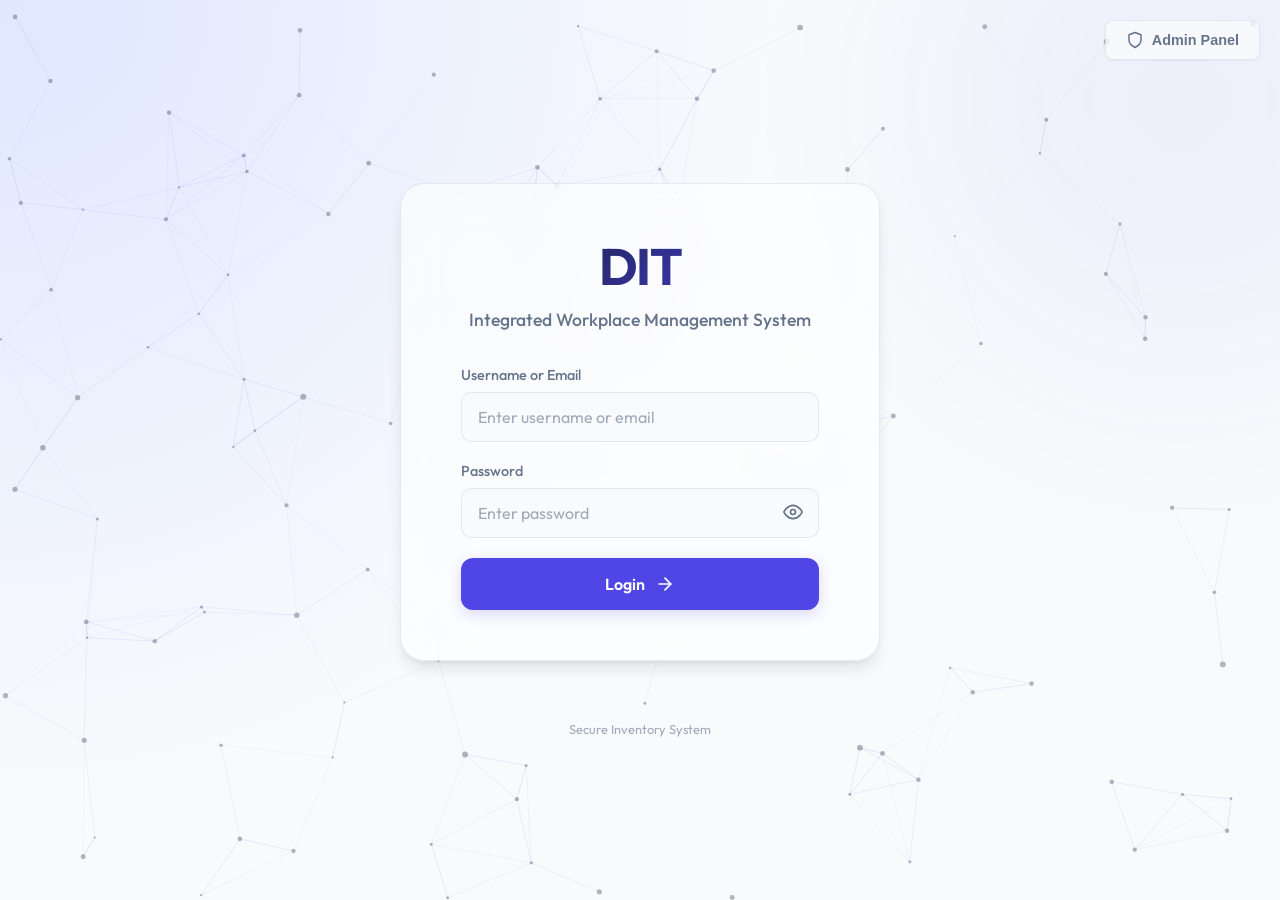
==== index.html @ d6a5b5d4 "adding code files" ====
<!DOCTYPE html>
<html lang="en">
  <head>
    <meta charset="UTF-8" />
    <meta name="viewport" content="width=device-width, initial-scale=1.0" />
    <title>Inventory System</title>
    <script>document.documentElement.setAttribute('data-theme', localStorage.getItem('dit_theme') || 'light');</script>
    <link rel="preconnect" href="https://fonts.googleapis.com" />
    <link rel="preconnect" href="https://fonts.gstatic.com" crossorigin="" />
    <link
      href="https://fonts.googleapis.com/css2?family=Outfit:wght@300;400;500;600;700;800&display=swap"
      rel="stylesheet"
    />
    <style>
      .theme-btn { display: none !important; }
      :root {
        /* Dark Theme (Default) */
        --bg-main: #09090b;
        --bg-surface: rgba(24, 24, 27, 0.6);
        --bg-card: #18181b;
        --bg-surface-2: rgba(255, 255, 255, 0.03);
        --bg-surface-3: rgba(255, 255, 255, 0.05);
        --border: rgba(255, 255, 255, 0.08);
        --border-hover: rgba(255, 255, 255, 0.15);
        --text-main: #fafafa;
        --text-muted: #a1a1aa;
        --accent: #818cf8; /* Indigo 400 */
        --accent-hover: #a5b4fc;
        --accent-light: rgba(129, 140, 248, 0.1);
        --accent-glow: rgba(129, 140, 248, 0.3);
        --success: #4ade80;
        --success-light: rgba(74, 222, 128, 0.05);
        --success-border: rgba(74, 222, 128, 0.2);
        --warning: #facc15;
        --warning-light: rgba(250, 204, 21, 0.1);
        --danger: #f87171;
        --danger-light: rgba(248, 113, 113, 0.1);
        --danger-border: rgba(248, 113, 113, 0.3);
        --shadow-sm: 0 1px 2px rgba(0, 0, 0, 0.2);
        --shadow-md: 0 4px 6px -1px rgba(0, 0, 0, 0.3), 0 2px 4px -1px rgba(0, 0, 0, 0.2);
        --shadow-lg: 0 10px 15px -3px rgba(0, 0, 0, 0.3), 0 4px 6px -2px rgba(0, 0, 0, 0.2);
        --input-bg: rgba(0, 0, 0, 0.2);
        --input-bg-focus: rgba(0, 0, 0, 0.4);
        --body-bg: radial-gradient(circle at 0% 0%, #1e1b4b 0%, var(--bg-main) 50%);
        --particle-color: rgba(255, 255, 255, 0.4);
        --line-color: 129, 140, 248;
      }

      [data-theme="light"] {
        /* Light Theme (Crystal Glass) */
        --bg-main: #f8fafc;
        --bg-surface: rgba(255, 255, 255, 0.6);
        --bg-card: #ffffff;
        --bg-surface-2: #f8fafc;
        --bg-surface-3: #f1f5f9;
        --border: rgba(15, 23, 42, 0.08);
        --border-hover: rgba(15, 23, 42, 0.15);
        --text-main: #0f172a;
        --text-muted: #64748b;
        --accent: #4f46e5; /* Indigo 600 */
        --accent-hover: #4338ca;
        --accent-light: rgba(79, 70, 229, 0.08);
        --accent-glow: rgba(79, 70, 229, 0.2);
        --success: #16a34a;
        --success-light: rgba(22, 163, 74, 0.05);
        --success-border: rgba(22, 163, 74, 0.2);
        --warning: #d97706;
        --warning-light: rgba(217, 119, 6, 0.1);
        --danger: #dc2626;
        --danger-light: rgba(220, 38, 38, 0.05);
        --danger-border: rgba(220, 38, 38, 0.2);
        --shadow-sm: 0 1px 2px rgba(15, 23, 42, 0.05);
        --shadow-md: 0 4px 6px -1px rgba(15, 23, 42, 0.1), 0 2px 4px -1px rgba(15, 23, 42, 0.06);
        --shadow-lg: 0 10px 15px -3px rgba(15, 23, 42, 0.1), 0 4px 6px -2px rgba(15, 23, 42, 0.05);
        --input-bg: #f8fafc;
        --input-bg-focus: #ffffff;
        --body-bg: radial-gradient(circle at 0% 0%, #e0e7ff 0%, var(--bg-main) 50%);
        --particle-color: rgba(15, 23, 42, 0.3);
        --line-color: 79, 70, 229;
      }

      * {
        margin: 0;
        padding: 0;
        box-sizing: border-box;
      }

      body {
        font-family: "Outfit", system-ui, sans-serif;
        background: var(--body-bg);
        color: var(--text-main);
        min-height: 100vh;
        display: flex;
        flex-direction: column;
        justify-content: center;
        align-items: center;
        position: relative;
        overflow-x: hidden;
        transition: background 0.4s ease, color 0.4s ease;
      }

      #bgCanvas {
        position: fixed;
        top: 0;
        left: 0;
        width: 100%;
        height: 100%;
        z-index: 0;
        pointer-events: none;
      }

      .ambient-light {
        position: fixed;
        width: 800px;
        height: 800px;
        background: radial-gradient(circle, var(--accent-glow) 0%, transparent 70%);
        border-radius: 50%;
        top: -300px;
        right: -300px;
        z-index: 0;
        opacity: 0.4;
        filter: blur(80px);
        pointer-events: none;
      }

      .theme-btn, .admin-btn {
        position: absolute;
        top: 20px;
        z-index: 10;
        padding: 10px 20px;
        background: var(--bg-surface);
        border: 1px solid var(--border);
        border-radius: 8px;
        color: var(--text-muted);
        font-weight: 600;
        font-size: 0.9rem;
        cursor: pointer;
        backdrop-filter: blur(12px);
        transition: all 0.3s ease;
        display: flex;
        align-items: center;
        gap: 8px;
        box-shadow: var(--shadow-sm);
      }
      .theme-btn { left: 20px; }
      .admin-btn { right: 20px; }

      .reports-btn { right: 160px; }

      .theme-btn:hover, .admin-btn:hover, .reports-btn:hover {
        color: var(--accent);
        border-color: var(--accent);
        transform: translateY(-2px);
        box-shadow: 0 10px 15px -3px var(--accent-glow);
      }

      .container {
        position: relative;
        z-index: 2;
        text-align: center;
        padding: 50px 60px;
        background: var(--bg-surface);
        border: 1px solid var(--border);
        border-radius: 24px;
        box-shadow: var(--shadow-lg);
        backdrop-filter: blur(16px);
        max-width: 90%;
        width: 480px;
        animation: slideUp 1s cubic-bezier(0.16, 1, 0.3, 1);
        margin: 40px 0;
      }

      @keyframes slideUp {
        from { opacity: 0; transform: translateY(40px) scale(0.95); }
        to { opacity: 1; transform: translateY(0) scale(1); }
      }

      h1 {
        font-size: 3.2rem;
        font-weight: 700;
        letter-spacing: -1.5px;
        margin-bottom: 10px;
        background: linear-gradient(135deg, var(--text-main), var(--accent));
        background-clip: text;
        -webkit-background-clip: text;
        -webkit-text-fill-color: transparent;
      }

      p {
        font-size: 1.1rem;
        color: var(--text-muted);
        margin-bottom: 35px;
        font-weight: 500;
      }

      .enter-btn {
        display: inline-flex;
        align-items: center;
        justify-content: center;
        gap: 10px;
        padding: 16px 36px;
        background: var(--accent);
        color: #ffffff;
        text-decoration: none;
        border: none;
        border-radius: 12px;
        font-weight: 600;
        font-size: 1rem;
        cursor: pointer;
        transition: all 0.3s ease;
        box-shadow: 0 4px 15px var(--accent-glow);
        font-family: inherit;
        position: relative;
        overflow: hidden;
      }

      .enter-btn:hover {
        transform: translateY(-3px);
        background: var(--accent-hover);
        box-shadow: 0 8px 25px var(--accent-glow);
      }

      .enter-btn svg { transition: transform 0.3s ease; }
      .enter-btn:hover svg { transform: translateX(4px); }

      .modal-overlay {
        position: fixed;
        inset: 0;
        background: rgba(0, 0, 0, 0.6);
        backdrop-filter: blur(8px);
        display: flex;
        justify-content: center;
        align-items: center;
        z-index: 100;
        opacity: 0;
        visibility: hidden;
        transition: all 0.3s ease;
        padding: 20px;
      }
      [data-theme="light"] .modal-overlay { background: rgba(15, 23, 42, 0.3); }

      .modal-overlay.active { opacity: 1; visibility: visible; }

      .modal-content {
        background: var(--bg-card);
        padding: 32px;
        border-radius: 20px;
        width: 90%;
        max-width: 400px;
        border: 1px solid var(--border);
        box-shadow: var(--shadow-lg);
        transform: scale(0.9) translateY(20px);
        transition: transform 0.3s ease;
        max-height: 85vh;
        overflow-y: auto;
      }

      .modal-content.wide {
        max-width: 820px;
        width: 95%;
        padding: 0;
        overflow: hidden;
        display: flex;
        flex-direction: column;
        border-radius: 18px;
      }

      .modal-content.wide .modal-header {
        padding: 12px 20px 0;
        margin-bottom: 0;
        border-bottom: none;
      }

      .admin-scroll-body {
        overflow-y: auto;
        padding: 0 24px 24px;
      }

      .admin-scroll-body::-webkit-scrollbar { width: 8px; }
      .admin-scroll-body::-webkit-scrollbar-track { background: transparent; }
      .admin-scroll-body::-webkit-scrollbar-thumb { background: var(--border-hover); border-radius: 8px; }
      .admin-scroll-body::-webkit-scrollbar-thumb:hover { background: var(--text-muted); }

      .modal-overlay.active .modal-content { transform: scale(1) translateY(0); }

      .modal-header {
        display: flex;
        justify-content: space-between;
        align-items: center;
        margin-bottom: 24px;
        border-bottom: 1px solid var(--border);
        padding-bottom: 15px;
      }

      .modal-title {
        font-size: 1.25rem;
        font-weight: 700;
        color: var(--text-main);
      }

      .close-btn {
        background: var(--bg-surface-3);
        border: 1px solid var(--border);
        cursor: pointer;
        color: var(--text-muted);
        padding: 6px;
        border-radius: 8px;
        transition: all 0.2s;
      }
      .close-btn:hover {
        color: var(--danger);
        background: var(--danger-light);
        border-color: var(--danger-border);
        transform: rotate(90deg);
      }

      .input-group { margin-bottom: 20px; position: relative; }

      .input-group label {
        display: block;
        text-align: left;
        font-size: 0.9rem;
        font-weight: 500;
        margin-bottom: 8px;
        color: var(--text-muted);
      }

      .input-wrapper { position: relative; display: flex; align-items: center; }

      .input-group input {
        width: 100%;
        padding: 14px 16px;
        padding-right: 45px;
        border: 1px solid var(--border);
        border-radius: 10px;
        background: var(--input-bg);
        color: var(--text-main);
        font-family: inherit;
        font-size: 1rem;
        transition: all 0.2s;
      }
      
      .input-group input::placeholder { color: var(--text-muted); opacity: 0.6; }

      .input-group input:focus {
        outline: none;
        border-color: var(--accent);
        background: var(--input-bg-focus);
        box-shadow: 0 0 0 4px var(--accent-glow);
      }

      .toggle-password {
        position: absolute;
        right: 12px;
        cursor: pointer;
        color: var(--text-muted);
        background: none;
        border: none;
        padding: 4px;
        border-radius: 4px;
      }
      .toggle-password:hover { color: var(--text-main); background: var(--bg-surface-3); }

      input[type="password"]::-ms-reveal, input[type="password"]::-ms-clear { display: none; }
      input[type="password"]::-webkit-credentials-auto-fill-button, input[type="password"]::-webkit-strong-password-auto-fill-button {
        display: none !important; visibility: hidden; pointer-events: none; position: absolute; right: 0;
      }

      .modal-btn {
        width: 100%;
        padding: 14px;
        background: var(--accent);
        color: #ffffff;
        border: none;
        border-radius: 10px;
        font-weight: 600;
        font-size: 1rem;
        cursor: pointer;
        margin-top: 8px;
        transition: all 0.2s;
        font-family: inherit;
      }

      .modal-btn:hover {
        background: var(--accent-hover);
        transform: translateY(-1px);
        box-shadow: 0 4px 12px var(--accent-glow);
      }
      .modal-btn.secondary { background: transparent; color: var(--accent); border: 1px solid var(--accent); }
      .modal-btn.secondary:hover { background: var(--accent-light); }

      .modal-btn.danger {
        background: var(--danger-light);
        color: var(--danger);
        border: 1px solid var(--danger-border);
      }
      .modal-btn.danger:hover { background: var(--danger); color: #ffffff; }

      .modal-btn.auto {
        width: auto;
        margin-top: 0;
        display: inline-flex;
        align-items: center;
        gap: 8px;
        padding: 10px 18px;
      }

      .error-msg, .success-msg {
        font-size: 0.85rem;
        margin-top: 10px;
        margin-bottom: 10px;
        display: none;
        text-align: center;
        font-weight: 600;
      }
      .error-msg { color: var(--danger); }
      .success-msg { color: var(--success); }

      /* ===== Admin Panel (User Access) ===== */
      .admin-page-header {
        display: flex;
        justify-content: space-between;
        align-items: flex-start;
        flex-wrap: wrap;
        gap: 14px;
        margin: 12px 0 16px;
        padding-bottom: 14px;
        border-bottom: 1px solid var(--border);
      }

      .admin-eyebrow {
        display: inline-flex;
        align-items: center;
        gap: 5px;
        font-size: 0.65rem;
        font-weight: 700;
        letter-spacing: 1px;
        color: var(--accent);
        text-transform: uppercase;
        margin-bottom: 4px;
      }

      .admin-page-title {
        font-size: 1.4rem;
        font-weight: 700;
        letter-spacing: -0.5px;
        color: var(--text-main);
        margin-bottom: 3px;
      }

      .admin-page-subtitle {
        font-size: 0.8rem;
        color: var(--text-muted);
        font-weight: 500;
        margin-bottom: 0;
        text-align: left;
        max-width: 45ch;
      }

      .stat-box-group { display: flex; gap: 8px; flex-shrink: 0; }

      .stat-box {
        position: relative;
        background: var(--bg-surface-2);
        border: 1px solid var(--border);
        border-radius: 12px;
        padding: 10px 14px 10px 12px;
        text-align: left;
        min-width: 88px;
        display: flex;
        flex-direction: column;
        gap: 4px;
        transition: all 0.2s ease;
      }
      .stat-box:hover { transform: translateY(-2px); border-color: var(--accent); box-shadow: var(--shadow-md); }

      .stat-icon {
        width: 24px; height: 24px;
        border-radius: 8px;
        display: flex; align-items: center; justify-content: center;
        margin-bottom: 2px;
      }
      .stat-icon svg { width: 14px; height: 14px; }

      .stat-box .num { display: block; font-size: 1.2rem; font-weight: 700; line-height: 1; color: var(--text-main); }
      .stat-box .lbl { font-size: 0.65rem; color: var(--text-muted); font-weight: 600; }

      .stat-teal .stat-icon { background: var(--accent-light); color: var(--accent); }
      .stat-teal .num { color: var(--accent); }
      .stat-amber .stat-icon { background: var(--warning-light); color: var(--warning); }
      .stat-amber .num { color: var(--warning); }
      .stat-slate .stat-icon { background: var(--bg-surface-3); color: var(--text-muted); }

      .section-card {
        background: var(--bg-surface-2);
        border: 1px solid var(--border);
        border-radius: 14px;
        overflow: hidden;
        margin-bottom: 14px;
        text-align: left;
        box-shadow: var(--shadow-sm);
        transition: border-color 0.25s ease, box-shadow 0.25s ease;
      }
      .section-card:hover { border-color: var(--border-hover); box-shadow: var(--shadow-md); }

      .section-card-header {
        padding: 12px 16px;
        background: linear-gradient(90deg, var(--accent-light), transparent);
        display: flex; align-items: center; gap: 10px;
        border-bottom: 1px solid var(--border);
      }

      .section-icon-box {
        width: 32px; height: 32px;
        border-radius: 9px;
        background: var(--accent-light);
        color: var(--accent);
        display: flex; align-items: center; justify-content: center;
        flex-shrink: 0;
      }
      .section-icon-box svg { width: 16px; height: 16px; }

      .section-card-header h4 { font-size: 0.9rem; font-weight: 700; color: var(--text-main); margin-bottom: 1px; }
      .section-card-header span { font-size: 0.75rem; color: var(--text-muted); font-weight: 500; }

      .section-card-body { padding: 16px; }

      .field-grid {
        display: grid;
        grid-template-columns: repeat(auto-fit, minmax(170px, 1fr));
        gap: 12px;
      }

      .toggle-row {
        display: flex;
        flex-direction: column;
        gap: 8px;
        padding-top: 14px;
        margin-top: 4px;
        border-top: 1px solid var(--border);
      }

      .module-access-wrapper {
        width: 100%;
      }

      .module-access-label {
        font-size: 0.75rem;
        font-weight: 700;
        letter-spacing: 0.8px;
        color: var(--text-muted);
        text-transform: uppercase;
        margin-bottom: 12px;
        display: block;
      }

      /* Inline Modules with Select Box */
      .module-priv-group {
        display: flex;
        flex-wrap: wrap;
        gap: 12px;
      }

      .module-priv-block {
        display: inline-flex;
        align-items: center;
        gap: 8px;
        border: 1px solid var(--border);
        border-left: 3px solid transparent;
        border-radius: 8px;
        padding: 5px 10px;
        transition: all 0.2s ease;
        background: var(--bg-card);
      }

      .module-priv-block.granted {
        border-color: var(--success-border);
        border-left-color: var(--success);
        background: var(--success-light);
      }

      .module-priv-name {
        display: flex;
        align-items: center;
        gap: 8px;
        font-size: 0.85rem;
        font-weight: 700;
        color: var(--text-main);
        margin-bottom: 0;
      }

      .module-priv-name::before {
        content: "";
        width: 7px; height: 7px;
        border-radius: 50%;
        background: var(--text-muted);
        flex-shrink: 0;
        transition: background 0.2s ease;
      }

      .module-priv-block.granted .module-priv-name::before {
        background: var(--success);
        box-shadow: 0 0 0 3px var(--success-border);
      }

      .module-priv-select {
        padding: 6px 10px;
        border-radius: 6px;
        border: 1px solid var(--border);
        background: var(--bg-surface-3);
        color: var(--text-main);
        font-family: inherit;
        font-size: 0.8rem;
        font-weight: 600;
        cursor: pointer;
        transition: all 0.2s;
        outline: none;
      }
      
      .module-priv-select:focus, .module-priv-select:hover {
        border-color: var(--accent);
        box-shadow: 0 0 0 3px var(--accent-glow);
      }

      .admin-full-access-note {
        font-size: 0.75rem;
        color: var(--success);
        font-weight: 600;
        padding: 9px 12px;
        border: 1px dashed var(--success-border);
        border-radius: 10px;
        background: var(--success-light);
        text-align: center;
        width: 100%;
        display: flex;
        align-items: center;
        justify-content: center;
        gap: 6px;
      }

      .create-user-footer { display: flex; justify-content: flex-end; margin-top: 12px; }

      .accounts-header {
        display: flex;
        justify-content: space-between;
        align-items: center;
        flex-wrap: wrap;
        gap: 10px;
        margin-bottom: 10px;
        margin-top: 4px;
      }

      .accounts-header h3 { font-size: 1.05rem; font-weight: 700; color: var(--text-main); }
      .accounts-header p { font-size: 0.78rem; color: var(--text-muted); margin-bottom: 0; font-weight: 500; }

      .count-pill {
        background: var(--accent-light);
        color: var(--accent);
        padding: 5px 12px;
        border-radius: 20px;
        font-size: 0.72rem;
        font-weight: 700;
        white-space: nowrap;
      }

      .dept-chip { display: inline-flex; align-items: center; gap: 2px; background: var(--accent-light); border-radius: 20px; }
      .dept-chip .count-pill { background: transparent; border: none; cursor: pointer; font-family: inherit; }
      .dept-chip .dept-delete { background: transparent; border: none; color: var(--danger); cursor: pointer; font-size: 1rem; line-height: 1; padding: 4px 10px 4px 2px; font-weight: 700; border-radius: 0 20px 20px 0; }
      .dept-chip .dept-delete:hover { background: var(--danger-light); }

      .account-card {
        position: relative;
        border-top: 1px solid var(--border);
        padding: 14px 16px 14px 18px;
        transition: background 0.2s ease;
      }
      .account-card:first-child { border-top: none; }
      .account-card:hover { background: var(--bg-surface-3); }
      .account-card::before {
        content: "";
        position: absolute;
        left: 0; top: 20px; bottom: 20px;
        width: 4px;
        border-radius: 0 4px 4px 0;
        background: var(--accent);
        opacity: 0.5;
        transition: opacity 0.2s;
      }
      .account-card:hover::before { opacity: 1; }
      .account-card.is-admin::before { background: var(--warning); }
      .account-card.is-you { background: var(--accent-light); }

      .account-header {
        display: flex;
        justify-content: space-between;
        align-items: center;
        flex-wrap: wrap;
        gap: 10px;
        margin-bottom: 12px;
      }

      .account-identity { display: flex; align-items: center; gap: 10px; }

      .avatar-circle {
        width: 36px; height: 36px;
        border-radius: 11px;
        background: linear-gradient(135deg, var(--accent), var(--accent-hover));
        color: white;
        display: flex; align-items: center; justify-content: center;
        font-weight: 700; font-size: 0.95rem;
        flex-shrink: 0;
        box-shadow: 0 4px 12px -3px var(--accent-glow);
      }

      .account-card.is-admin .avatar-circle {
        background: linear-gradient(135deg, var(--warning), #b45309);
        box-shadow: 0 4px 12px -3px rgba(180, 83, 9, 0.3);
      }

      .account-name { font-weight: 700; font-size: 0.9rem; color: var(--text-main); }
      .account-email { font-size: 0.75rem; color: var(--text-muted); }

      .badge-row { display: flex; gap: 6px; flex-wrap: wrap; }

      .badge {
        display: inline-flex; align-items: center; gap: 4px;
        padding: 3px 9px;
        border-radius: 20px;
        font-size: 0.62rem;
        font-weight: 700;
        letter-spacing: 0.3px;
        text-transform: uppercase;
        white-space: nowrap;
      }
      .badge-role-admin { background: var(--warning-light); color: var(--warning); }
      .badge-role-user { background: var(--accent-light); color: var(--accent); }
      .badge-you { background: var(--success-light); color: var(--success); border: 1px solid var(--success-border); }

      .account-footer {
        display: flex;
        justify-content: space-between;
        align-items: center;
        flex-wrap: wrap;
        gap: 8px;
        margin-top: 12px;
        padding-top: 12px;
        border-top: 1px solid var(--border);
      }

      .muted-note { color: var(--text-muted); font-size: 0.78rem; font-weight: 500; }
      .account-footer-actions { display: flex; gap: 10px; }

      .footer {
        position: relative;
        margin-top: 20px;
        margin-bottom: 20px;
        color: var(--text-muted);
        font-size: 0.8rem;
        opacity: 0.6;
        z-index: 2;
      }

      /* Compact overrides scoped to the admin dashboard only (login form untouched) */
      .admin-scroll-body .input-group { margin-bottom: 0; }
      .admin-scroll-body .input-group label { font-size: 0.78rem; margin-bottom: 5px; }
      .admin-scroll-body .input-group input {
        padding: 9px 12px;
        padding-right: 38px;
        font-size: 0.85rem;
        border-radius: 8px;
      }
      .admin-scroll-body .toggle-password svg { width: 16px; height: 16px; }
      .admin-scroll-body .module-priv-name { font-size: 0.75rem; gap: 6px; }
      .admin-scroll-body .module-priv-select { padding: 4px 8px; font-size: 0.7rem; }
      .admin-scroll-body .module-access-label { font-size: 0.68rem; margin-bottom: 8px; }
      .admin-scroll-body .modal-btn {
        padding: 9px;
        font-size: 0.85rem;
        border-radius: 8px;
      }
      .admin-scroll-body .modal-btn.auto { padding: 7px 13px; font-size: 0.8rem; gap: 6px; }
      .admin-scroll-body .modal-btn svg { width: 14px; height: 14px; }
      .admin-scroll-body .error-msg, .admin-scroll-body .success-msg { font-size: 0.75rem; }

      @media (max-width: 600px) {
        h1 { font-size: 2.2rem; }
        .container { padding: 30px; width: 95%; }
        .admin-page-title { font-size: 1.2rem; }
        .stat-box-group { width: 100%; }
        .stat-box { flex: 1; min-width: auto; }
        .section-card-body { padding: 20px; }
        .admin-scroll-body { padding: 0 20px 20px; }
      }
    </style>
    <link rel="stylesheet" href="responsive.css" />
  </head>
  <body>
    <canvas id="bgCanvas"></canvas>
    <div class="ambient-light"></div>

    <button class="theme-btn" onclick="toggleTheme()">
      <svg class="icon-moon" width="18" height="18" viewBox="0 0 24 24" fill="none" stroke="currentColor" stroke-width="2" stroke-linecap="round" stroke-linejoin="round">
        <path d="M21 12.79A9 9 0 1 1 11.21 3 7 7 0 0 0 21 12.79z"></path>
      </svg>
      <svg class="icon-sun" style="display: none;" width="18" height="18" viewBox="0 0 24 24" fill="none" stroke="currentColor" stroke-width="2" stroke-linecap="round" stroke-linejoin="round">
        <circle cx="12" cy="12" r="5"></circle>
        <line x1="12" y1="1" x2="12" y2="3"></line>
        <line x1="12" y1="21" x2="12" y2="23"></line>
        <line x1="4.22" y1="4.22" x2="5.64" y2="5.64"></line>
        <line x1="18.36" y1="18.36" x2="19.78" y2="19.78"></line>
        <line x1="1" y1="12" x2="3" y2="12"></line>
        <line x1="21" y1="12" x2="23" y2="12"></line>
        <line x1="4.22" y1="19.78" x2="5.64" y2="18.36"></line>
        <line x1="18.36" y1="5.64" x2="19.78" y2="4.22"></line>
      </svg>
      <span class="theme-text">Light Mode</span>
    </button>

    <button class="admin-btn" onclick="openModal('adminAuthModal')">
      <svg width="18" height="18" viewBox="0 0 24 24" fill="none" stroke="currentColor" stroke-width="2" stroke-linecap="round" stroke-linejoin="round">
        <path d="M12 22s8-4 8-10V5l-8-3-8 3v7c0 6 8 10 8 10z"></path>
      </svg>
      Admin Panel
    </button>

    <div class="container">
      <h1>DIT</h1>
      <p>Integrated Workplace Management System</p>

      <form id="loginForm" onsubmit="handleLogin(event)">
        <div class="input-group">
          <label for="loginUser">Username or Email</label>
          <input type="text" id="loginUser" placeholder="Enter username or email" required="" />
        </div>
        <div class="input-group">
          <label for="loginPass">Password</label>
          <div class="input-wrapper">
            <input type="password" id="loginPass" placeholder="Enter password" required="" />
            <button type="button" class="toggle-password" onclick="togglePasswordVisibility('loginPass', this)">
              <svg class="eye-open" width="20" height="20" viewBox="0 0 24 24" fill="none" stroke="currentColor" stroke-width="2" stroke-linecap="round" stroke-linejoin="round">
                <path d="M1 12s4-8 11-8 11 8 11 8-4 8-11 8-11-8-11-8z"></path>
                <circle cx="12" cy="12" r="3"></circle>
              </svg>
              <svg class="eye-closed" style="display: none" width="20" height="20" viewBox="0 0 24 24" fill="none" stroke="currentColor" stroke-width="2" stroke-linecap="round" stroke-linejoin="round">
                <path d="M17.94 17.94A10.07 10.07 0 0 1 12 20c-7 0-11-8-11-8a18.45 18.45 0 0 1 5.06-5.94M9.9 4.24A9.12 9.12 0 0 1 12 4c7 0 11 8 11 8a18.5 18.5 0 0 1-2.16 3.19m-6.72-1.07a3 3 0 1 1-4.24-4.24"></path>
                <line x1="1" y1="1" x2="23" y2="23"></line>
              </svg>
            </button>
          </div>
        </div>
        <div id="loginError" class="error-msg">Invalid username/email or password.</div>
        <button type="submit" class="enter-btn" style="width: 100%">
          Login
          <svg width="20" height="20" viewBox="0 0 24 24" fill="none" stroke="currentColor" stroke-width="2" stroke-linecap="round" stroke-linejoin="round">
            <line x1="5" y1="12" x2="19" y2="12"></line>
            <polyline points="12 5 19 12 12 19"></polyline>
          </svg>
        </button>
      </form>
    </div>

    <div id="adminAuthModal" class="modal-overlay">
      <div class="modal-content">
        <div class="modal-header">
          <h3 class="modal-title">Admin Verification</h3>
          <button class="close-btn" onclick="closeModal('adminAuthModal')">
            <svg width="20" height="20" viewBox="0 0 24 24" fill="none" stroke="currentColor" stroke-width="2" stroke-linecap="round" stroke-linejoin="round">
              <line x1="18" y1="6" x2="6" y2="18"></line>
              <line x1="6" y1="6" x2="18" y2="18"></line>
            </svg>
          </button>
        </div>
        <form id="adminAuthForm" onsubmit="verifyAdmin(event)">
          <div class="input-group">
            <label for="adminEmailInput">Admin Email</label>
            <input type="email" id="adminEmailInput" required="" />
          </div>
          <div class="input-group">
            <label for="adminPasswordInput">Admin Password</label>
            <div class="input-wrapper">
              <input type="password" id="adminPasswordInput" required="" />
              <button type="button" class="toggle-password" onclick="togglePasswordVisibility('adminPasswordInput', this)">
                <svg class="eye-open" width="20" height="20" viewBox="0 0 24 24" fill="none" stroke="currentColor" stroke-width="2" stroke-linecap="round" stroke-linejoin="round">
                  <path d="M1 12s4-8 11-8 11 8 11 8-4 8-11 8-11-8-11-8z"></path>
                  <circle cx="12" cy="12" r="3"></circle>
                </svg>
                <svg class="eye-closed" style="display: none" width="20" height="20" viewBox="0 0 24 24" fill="none" stroke="currentColor" stroke-width="2" stroke-linecap="round" stroke-linejoin="round">
                  <path d="M17.94 17.94A10.07 10.07 0 0 1 12 20c-7 0-11-8-11-8a18.45 18.45 0 0 1 5.06-5.94M9.9 4.24A9.12 9.12 0 0 1 12 4c7 0 11 8 11 8a18.5 18.5 0 0 1-2.16 3.19m-6.72-1.07a3 3 0 1 1-4.24-4.24"></path>
                  <line x1="1" y1="1" x2="23" y2="23"></line>
                </svg>
              </button>
            </div>
          </div>
          <div id="adminAuthError" class="error-msg">Incorrect email or password.</div>
          <button type="submit" class="modal-btn">Verify</button>
        </form>
      </div>
    </div>

    <div id="adminDashboardModal" class="modal-overlay">
      <div class="modal-content wide">
        <div class="modal-header" style="border-bottom: none; margin-bottom: 0; padding-bottom: 0">
          <div style="flex: 1"></div>
          <button class="close-btn" onclick="closeModal('adminDashboardModal')">
            <svg width="20" height="20" viewBox="0 0 24 24" fill="none" stroke="currentColor" stroke-width="2" stroke-linecap="round" stroke-linejoin="round">
              <line x1="18" y1="6" x2="6" y2="18"></line>
              <line x1="6" y1="6" x2="18" y2="18"></line>
            </svg>
          </button>
        </div>

        <div class="admin-scroll-body">
          <div class="admin-page-header">
            <div>
              <div class="admin-eyebrow">
                <svg width="13" height="13" viewBox="0 0 24 24" fill="none" stroke="currentColor" stroke-width="2.5" stroke-linecap="round" stroke-linejoin="round">
                  <path d="M12 2l8 4v6c0 5-3.5 8.5-8 10-4.5-1.5-8-5-8-10V6l8-4z"></path>
                </svg>
                System Administration
              </div>
              <div class="admin-page-title">User access</div>
              <p class="admin-page-subtitle">Create accounts, reset credentials, and control access to each inventory module.</p>
            </div>
            <div class="stat-box-group">
              <div class="stat-box stat-teal">
                <div class="stat-icon">
                  <svg width="18" height="18" viewBox="0 0 24 24" fill="none" stroke="currentColor" stroke-width="2" stroke-linecap="round" stroke-linejoin="round">
                    <path d="M17 21v-2a4 4 0 0 0-4-4H5a4 4 0 0 0-4 4v2"></path>
                    <circle cx="9" cy="7" r="4"></circle>
                    <path d="M23 21v-2a4 4 0 0 0-3-3.87"></path>
                    <path d="M16 3.13a4 4 0 0 1 0 7.75"></path>
                  </svg>
                </div>
                <span id="totalUsersCount" class="num">0</span>
                <span class="lbl">Total users</span>
              </div>
              <div class="stat-box stat-amber">
                <div class="stat-icon">
                  <svg width="18" height="18" viewBox="0 0 24 24" fill="none" stroke="currentColor" stroke-width="2" stroke-linecap="round" stroke-linejoin="round">
                    <path d="M12 2l8 4v6c0 5-3.5 8.5-8 10-4.5-1.5-8-5-8-10V6l8-4z"></path>
                  </svg>
                </div>
                <span id="adminCount" class="num">0</span>
                <span class="lbl">Admins</span>
              </div>
              <div class="stat-box stat-slate">
                <div class="stat-icon">
                  <svg width="18" height="18" viewBox="0 0 24 24" fill="none" stroke="currentColor" stroke-width="2" stroke-linecap="round" stroke-linejoin="round">
                    <rect x="3" y="3" width="7" height="7" rx="1.5"></rect>
                    <rect x="14" y="3" width="7" height="7" rx="1.5"></rect>
                    <rect x="3" y="14" width="7" height="7" rx="1.5"></rect>
                    <rect x="14" y="14" width="7" height="7" rx="1.5"></rect>
                  </svg>
                </div>
                <span id="moduleCount" class="num">5</span>
                <span class="lbl">Modules</span>
              </div>
            </div>
          </div>

          <div class="section-card">
            <div class="section-card-header">
              <div class="section-icon-box">
                <svg width="22" height="22" viewBox="0 0 24 24" fill="none" stroke="currentColor" stroke-width="2" stroke-linecap="round" stroke-linejoin="round">
                  <path d="M16 21v-2a4 4 0 0 0-4-4H6a4 4 0 0 0-4 4v2"></path>
                  <circle cx="9" cy="7" r="4"></circle>
                  <line x1="19" y1="8" x2="19" y2="14"></line>
                  <line x1="22" y1="11" x2="16" y2="11"></line>
                </svg>
              </div>
              <div>
                <h4>Add a new user</h4>
                <span>Set login details and initial access privileges.</span>
              </div>
            </div>
            <div class="section-card-body">
              <form id="createUserForm" onsubmit="handleCreateUser(event)">
                <div class="field-grid" style="margin-bottom: 24px">
                  <div class="input-group" style="margin-bottom: 0">
                    <label for="newFullName">Full name</label>
                    <input type="text" id="newFullName" placeholder="e.g. Ama Mensah" required style="padding-right: 16px" />
                  </div>
                  <div class="input-group" style="margin-bottom: 0">
                    <label for="newUsername">Username</label>
                    <input type="text" id="newUsername" placeholder="e.g. ama.mensah" required style="padding-right: 16px" />
                  </div>
                  <div class="input-group" style="margin-bottom: 0">
                    <label for="newEmail">Email address</label>
                    <input type="email" id="newEmail" placeholder="name@dit.local" required style="padding-right: 16px" />
                  </div>
                  <div class="input-group" style="margin-bottom: 0">
                    <label for="newTempPassword">Temporary password</label>
                    <div class="input-wrapper">
                      <input type="password" id="newTempPassword" placeholder="Minimum 8 characters" minlength="8" required />
                      <button type="button" class="toggle-password" onclick="togglePasswordVisibility('newTempPassword', this)">
                        <svg class="eye-open" width="20" height="20" viewBox="0 0 24 24" fill="none" stroke="currentColor" stroke-width="2" stroke-linecap="round" stroke-linejoin="round">
                          <path d="M1 12s4-8 11-8 11 8 11 8-4 8-11 8-11-8-11-8z"></path>
                          <circle cx="12" cy="12" r="3"></circle>
                        </svg>
                        <svg class="eye-closed" style="display: none" width="20" height="20" viewBox="0 0 24 24" fill="none" stroke="currentColor" stroke-width="2" stroke-linecap="round" stroke-linejoin="round">
                          <path d="M17.94 17.94A10.07 10.07 0 0 1 12 20c-7 0-11-8-11-8a18.45 18.45 0 0 1 5.06-5.94M9.9 4.24A9.12 9.12 0 0 1 12 4c7 0 11 8 11 8a18.5 18.5 0 0 1-2.16 3.19m-6.72-1.07a3 3 0 1 1-4.24-4.24"></path>
                          <line x1="1" y1="1" x2="23" y2="23"></line>
                        </svg>
                      </button>
                    </div>
                  </div>
                  <div class="input-group" style="margin-bottom: 0">
                    <label for="newRole">Account role</label>
                    <select id="newRole" class="account-role-select" style="width: 100%; padding: 12px 14px; font-size: 0.95rem; border: 1px solid var(--border); border-radius: 6px; background: var(--bg-surface-3); color: var(--text-main); font-family: inherit; font-weight: 600" onchange="updateCreateRoleAccess()">
                      <option value="User">User</option>
                      <option value="Admin">Admin</option>
                    </select>
                  </div>
                </div>

                <div class="toggle-row">
                  <div class="module-access-wrapper" id="newUserModulesWrapper">
                    <span class="module-access-label">Module access &amp; privileges</span>
                    <div class="module-priv-group" id="newUserModules"></div>
                  </div>
                  <div class="admin-full-access-note" id="newUserAdminNote" style="display: none">
                    <svg width="16" height="16" viewBox="0 0 24 24" fill="none" stroke="currentColor" stroke-width="2" stroke-linecap="round" stroke-linejoin="round">
                      <path d="M12 22s8-4 8-10V5l-8-3-8 3v7c0 6 8 10 8 10z"></path>
                    </svg>
                    Admins have full access to all modules by default.
                  </div>
                </div>

                <div class="module-access-wrapper" style="margin-top: 18px">
                  <span class="module-access-label">Department access &amp; privileges</span>
                  <div class="module-priv-group" id="newUserDepartments"></div>
                </div>

                <div id="createMsg" class="success-msg">User created successfully!</div>
                <div id="createError" class="error-msg">A user with that email already exists.</div>

                <div class="create-user-footer">
                  <button type="submit" class="modal-btn auto">
                    <svg width="16" height="16" viewBox="0 0 24 24" fill="none" stroke="currentColor" stroke-width="2.5" stroke-linecap="round" stroke-linejoin="round">
                      <line x1="12" y1="5" x2="12" y2="19"></line>
                      <line x1="5" y1="12" x2="19" y2="12"></line>
                    </svg>
                    Create user
                  </button>
                </div>
              </form>
            </div>
          </div>

          <div class="section-card">
            <div class="section-card-header">
              <div class="section-icon-box">
                <svg width="22" height="22" viewBox="0 0 24 24" fill="none" stroke="currentColor" stroke-width="2" stroke-linecap="round" stroke-linejoin="round">
                  <path d="M3 21h18"></path><path d="M5 21V5l7-3 7 3v16"></path><path d="M9 9h1"></path><path d="M14 9h1"></path><path d="M9 13h1"></path><path d="M14 13h1"></path>
                </svg>
              </div>
              <div>
                <h4>Departments</h4>
                <span>Create, rename or delete departments here. Inventory tabs and stores update automatically.</span>
              </div>
            </div>
            <div class="section-card-body">
              <form id="createDepartmentForm" onsubmit="handleCreateDepartment(event)" style="display:flex;align-items:end;gap:12px;flex-wrap:wrap">
                <div class="input-group" style="margin-bottom:0;flex:1;min-width:220px">
                  <label for="newDepartmentName">Department name</label>
                  <input type="text" id="newDepartmentName" placeholder="e.g. LOGISTICS" maxlength="100" required style="padding-right:16px" />
                </div>
                <button type="submit" class="modal-btn auto">
                  <svg width="16" height="16" viewBox="0 0 24 24" fill="none" stroke="currentColor" stroke-width="2.5" stroke-linecap="round" stroke-linejoin="round"><line x1="12" y1="5" x2="12" y2="19"></line><line x1="5" y1="12" x2="19" y2="12"></line></svg>
                  <span id="departmentSubmitLabel">Create department</span>
                </button>
              </form>
              <div id="departmentMsg" class="success-msg">Department created successfully!</div>
              <div id="departmentError" class="error-msg"></div>
              <div id="departmentList" style="display:flex;flex-wrap:wrap;gap:8px;margin-top:14px"></div>
            </div>
          </div>

          <div class="accounts-header">
            <div>
              <h3>User accounts</h3>
              <p>Changes are applied when you select Save changes.</p>
            </div>
            <span id="accountsCountPill" class="count-pill">0 accounts</span>
          </div>

          <div class="section-card" style="margin-bottom: 0">
            <div id="userAccountsList"></div>
          </div>
        </div>
      </div>
    </div>

    <div class="footer">Secure Inventory System</div>

    <script src="sql-storage.js"></script>
    <script>
      const memoryStore = (() => {
        const values = Object.create(null);
        return {
          getItem(key) { try { const stored = localStorage.getItem(key); if (stored !== null) return stored; } catch (e) {} return Object.prototype.hasOwnProperty.call(values, key) ? values[key] : null; },
          setItem(key, value) { values[key] = String(value); try { localStorage.setItem(key, String(value)); } catch (e) {} if (window.sqlStorageSet) window.sqlStorageSet(key, value); }
        };
      })();

      // --- Theme Toggle ---
      function toggleTheme() {
        const html = document.documentElement;
        const currentTheme = html.getAttribute('data-theme') || 'light';
        const newTheme = currentTheme === 'dark' ? 'light' : 'dark';
        html.setAttribute('data-theme', newTheme);
        memoryStore.setItem('dit_theme', newTheme);
        
        const text = document.querySelector('.theme-text');
        const moonIcon = document.querySelector('.icon-moon');
        const sunIcon = document.querySelector('.icon-sun');
        if (newTheme === 'light') {
          text.textContent = 'Dark Mode';
          moonIcon.style.display = 'none';
          sunIcon.style.display = 'block';
        } else {
          text.textContent = 'Light Mode';
          moonIcon.style.display = 'block';
          sunIcon.style.display = 'none';
        }
      }

      (function initTheme() {
        const savedTheme = memoryStore.getItem('dit_theme') || 'light';
        document.documentElement.setAttribute('data-theme', savedTheme);
        const text = document.querySelector('.theme-text');
        const moonIcon = document.querySelector('.icon-moon');
        const sunIcon = document.querySelector('.icon-sun');
        if (savedTheme === 'light') {
          text.textContent = 'Dark Mode';
          moonIcon.style.display = 'none';
          sunIcon.style.display = 'block';
        }
      })();

      // --- Background Animation ---
      const canvas = document.getElementById("bgCanvas");
      const ctx = canvas.getContext("2d");
      let particles = [];

      function resizeCanvas() {
        canvas.width = window.innerWidth;
        canvas.height = window.innerHeight;
      }
      window.addEventListener("resize", resizeCanvas);
      resizeCanvas();

      class Particle {
        constructor() {
          this.x = Math.random() * canvas.width;
          this.y = Math.random() * canvas.height;
          this.size = Math.random() * 2 + 1;
          this.speedX = Math.random() * 0.5 - 0.25;
          this.speedY = Math.random() * 0.5 - 0.25;
        }
        update() {
          this.x += this.speedX;
          this.y += this.speedY;
          if (this.x > canvas.width || this.x < 0) this.speedX *= -1;
          if (this.y > canvas.height || this.y < 0) this.speedY *= -1;
        }
        draw() {
          const isLight = document.documentElement.getAttribute('data-theme') === 'light';
          ctx.fillStyle = isLight ? "rgba(15, 23, 42, 0.3)" : "rgba(255, 255, 255, 0.4)";
          ctx.beginPath();
          ctx.arc(this.x, this.y, this.size, 0, Math.PI * 2);
          ctx.fill();
        }
      }

      function initParticles() {
        particles = [];
        const numParticles = Math.floor((canvas.width * canvas.height) / 9000);
        for (let i = 0; i < numParticles; i++) particles.push(new Particle());
      }
      initParticles();
      window.addEventListener("resize", initParticles);

      function animateParticles() {
        ctx.clearRect(0, 0, canvas.width, canvas.height);
        const isLight = document.documentElement.getAttribute('data-theme') === 'light';
        const lineColorRGB = isLight ? "79, 70, 229" : "129, 140, 248";
        
        for (let i = 0; i < particles.length; i++) {
          particles[i].update();
          particles[i].draw();
          for (let j = i; j < particles.length; j++) {
            const dx = particles[i].x - particles[j].x;
            const dy = particles[i].y - particles[j].y;
            const dist = Math.sqrt(dx * dx + dy * dy);
            if (dist < 120) {
              ctx.beginPath();
              ctx.strokeStyle = `rgba(${lineColorRGB}, ${0.15 - dist / 1000})`;
              ctx.lineWidth = 1;
              ctx.moveTo(particles[i].x, particles[i].y);
              ctx.lineTo(particles[j].x, particles[j].y);
              ctx.stroke();
            }
          }
        }
        requestAnimationFrame(animateParticles);
      }
      animateParticles();

      // --- Helper: Toggle Password Visibility ---
      window.togglePasswordVisibility = function (inputId, btn) {
        const input = document.getElementById(inputId);
        const eyeOpen = btn.querySelector(".eye-open");
        const eyeClosed = btn.querySelector(".eye-closed");

        if (input.type === "password") {
          input.type = "text";
          eyeOpen.style.display = "none";
          eyeClosed.style.display = "block";
        } else {
          input.type = "password";
          eyeOpen.style.display = "block";
          eyeClosed.style.display = "none";
        }
      };

      // --- Module Definitions ---
      const MODULES = [
        { key: "clothing", label: "Clothing" },
        { key: "inventories", label: "Inventories" },
        { key: "payStores", label: "Pay-stores" },
        { key: "jobscard", label: "Jobs Card" },
        { key: "personnel", label: "Personnel" },
      ];

      function normalizeModulePrivileges(value) {
        if (value && typeof value === "object") {
          return {
            view: !!value.view,
            add: !!value.add,
            edit: !!value.edit,
            delete: !!value.delete,
          };
        }
        if (value === true) {
          return { view: true, add: true, edit: true, delete: true };
        }
        return { view: false, add: false, edit: false, delete: false };
      }

      // Determine the select box value based on the boolean privileges
      function getPermissionLevel(priv) {
        if (priv.view && priv.add && priv.edit && priv.delete) return "full";
        if (priv.view && priv.add && priv.edit) return "edit";
        if (priv.view && priv.add) return "add";
        if (priv.view && priv.delete) return "delete"; // View & Delete mapped
        if (priv.view) return "view";
        return "none";
      }

      // Builds inline HTML for module privileges using a Select box per module
      function buildModulePrivilegesHtml(modules) {
        modules = modules || {};
        return MODULES.map((m) => {
          const priv = normalizeModulePrivileges(modules[m.key]);
          const level = getPermissionLevel(priv);
          const granted = level !== "none";
          
          return `
            <div class="module-priv-block ${granted ? "granted" : ""}" data-module-key="${m.key}">
              <span class="module-priv-name">${m.label}</span>
              <select class="module-priv-select" onchange="onPrivChange(this)">
                <option value="none" ${level === 'none' ? 'selected' : ''}>No Access</option>
                <option value="view" ${level === 'view' ? 'selected' : ''}>View Only</option>
                <option value="add" ${level === 'add' ? 'selected' : ''}>View & Add</option>
                <option value="edit" ${level === 'edit' ? 'selected' : ''}>View & Edit</option>
                <option value="delete" ${level === 'delete' ? 'selected' : ''}>View & Delete</option>
                <option value="full" ${level === 'full' ? 'selected' : ''}>Full Access</option>
              </select>
            </div>`;
        }).join("");
      }

      // Updates the block's styling when the dropdown changes
      window.onPrivChange = function (select) {
        const block = select.closest(".module-priv-block");
        if (block) {
          const granted = select.value !== "none";
          block.classList.toggle("granted", granted);
        }
      };

      // Reads the select boxes and converts them back to boolean privileges
      function collectModulePrivileges(containerId) {
        const modules = {};
        const container = document.getElementById(containerId);
        if (!container) return {};

        container.querySelectorAll(".module-priv-block").forEach((block) => {
          const key = block.dataset.moduleKey;
          const select = block.querySelector("select");
          const val = select ? select.value : "none";
          
          let priv = { view: false, add: false, edit: false, delete: false };
          // Base view permission for any level other than 'none'
          if (["view", "add", "edit", "delete", "full"].includes(val)) priv.view = true;
          if (["add", "edit", "full"].includes(val)) priv.add = true;
          if (["edit", "full"].includes(val)) priv.edit = true;
          if (["delete", "full"].includes(val)) priv.delete = true;
          
          modules[key] = priv;
        });
        return modules;
      }

      function getFullPrivileges() {
        const fullModules = {};
        MODULES.forEach((m) => {
          fullModules[m.key] = { view: true, add: true, edit: true, delete: true };
        });
        return fullModules;
      }

      function buildDepartmentPrivilegesHtml(departments, privileges) {
        privileges = privileges || {};
        return departments.map((department) => {
          const level = getPermissionLevel(normalizeModulePrivileges(privileges[department]));
          const granted = level !== "none";
          return `
            <div class="module-priv-block ${granted ? "granted" : ""}" data-department-key="${department.replace(/"/g, '&quot;')}">
              <span class="module-priv-name">${department}</span>
              <select class="module-priv-select" onchange="onPrivChange(this)">
                <option value="none" ${level === 'none' ? 'selected' : ''}>No Access</option>
                <option value="view" ${level === 'view' ? 'selected' : ''}>View Only</option>
                <option value="add" ${level === 'add' ? 'selected' : ''}>View &amp; Add</option>
                <option value="edit" ${level === 'edit' ? 'selected' : ''}>View &amp; Edit</option>
                <option value="delete" ${level === 'delete' ? 'selected' : ''}>View &amp; Delete</option>
                <option value="full" ${level === 'full' ? 'selected' : ''}>Full Access</option>
              </select>
            </div>`;
        }).join("");
      }

      function collectDepartmentPrivileges(containerId) {
        const privileges = {};
        const container = document.getElementById(containerId);
        if (!container) return privileges;
        container.querySelectorAll("[data-department-key]").forEach((block) => {
          const val = block.querySelector("select")?.value || "none";
          privileges[block.dataset.departmentKey] = {
            view: ["view", "add", "edit", "delete", "full"].includes(val),
            add: ["add", "edit", "full"].includes(val),
            edit: ["edit", "full"].includes(val),
            delete: ["delete", "full"].includes(val),
          };
        });
        return privileges;
      }

      function getFullDepartmentPrivileges(departments) {
        return departments.reduce((result, department) => {
          result[department] = { view: true, add: true, edit: true, delete: true };
          return result;
        }, {});
      }

      document.getElementById("newUserModules").innerHTML = buildModulePrivilegesHtml({});

      // --- Data Management ---
      const STORAGE_KEY = "dit_stores_users";
      const DEPARTMENTS_KEY = "dit_departments_v1";
      const DEFAULT_USERS = [
        {
          fullName: "Admin",
          username: "admin",
          email: "admin@dit.local",
          password: "Password@123",
          role: "Admin",
          modules: getFullPrivileges(),
        },
      ];

      function isValidUserShape(parsed) {
        return (
          Array.isArray(parsed) &&
          parsed.length > 0 &&
          typeof parsed[0].email === "string" &&
          typeof parsed[0].modules === "object"
        );
      }

      async function getUsers() {
        try {
          const raw = memoryStore.getItem(STORAGE_KEY);
          if (!raw) {
            memoryStore.setItem(STORAGE_KEY, JSON.stringify(DEFAULT_USERS));
            return JSON.parse(JSON.stringify(DEFAULT_USERS));
          }
          const parsed = JSON.parse(raw);
          if (!isValidUserShape(parsed)) {
            memoryStore.setItem(STORAGE_KEY, JSON.stringify(DEFAULT_USERS));
            return JSON.parse(JSON.stringify(DEFAULT_USERS));
          }
          const departments = await getDepartments();
          let changed = false;
          parsed.forEach((user) => {
            if (user.departmentPrivileges && typeof user.departmentPrivileges === "object") return;
            user.departmentPrivileges = isAdminRole(user.role)
              ? getFullDepartmentPrivileges(departments)
              : (user.department && departments.includes(user.department)
                ? { [user.department]: { view: true, add: true, edit: true, delete: true } }
                : {});
            changed = true;
          });
          if (changed) memoryStore.setItem(STORAGE_KEY, JSON.stringify(parsed));
          return parsed;
        } catch (err) {
          console.error("Failed to load users, resetting to defaults:", err);
            memoryStore.setItem(STORAGE_KEY, JSON.stringify(DEFAULT_USERS));
          return JSON.parse(JSON.stringify(DEFAULT_USERS));
        }
      }

      async function saveUsers(users) {
        try {
          memoryStore.setItem(STORAGE_KEY, JSON.stringify(users));
          return users;
        } catch (err) {
          console.error("Failed to save users:", err);
          alert("Could not save changes. Your browser storage may be full or disabled.");
          throw err;
        }
      }

      function normalizeDepartments(value) {
        if (!Array.isArray(value)) return [];
        return [...new Set(value.map((name) => String(name || '').trim().toUpperCase()).filter(Boolean))];
      }

      async function getDepartments() {
        const stored = memoryStore.getItem(DEPARTMENTS_KEY);
        if (stored) {
          try {
            const departments = normalizeDepartments(JSON.parse(stored));
            if (departments.length) return departments;
          } catch (err) {}
        }

        let departments = [];
        const inventoryState = memoryStore.getItem('dit_stores_data_v33') || memoryStore.getItem('dit_stores_data_v32');
        if (inventoryState) {
          try { departments = normalizeDepartments(JSON.parse(inventoryState).departments); } catch (err) {}
        }
        if (!departments.length) departments = ['DIT'];
        memoryStore.setItem(DEPARTMENTS_KEY, JSON.stringify(departments));
        return departments;
      }

      async function saveDepartments(departments) {
        const normalized = normalizeDepartments(departments);
        memoryStore.setItem(DEPARTMENTS_KEY, JSON.stringify(normalized.length ? normalized : ['DIT']));
        return normalized.length ? normalized : ['DIT'];
      }

      function populateDepartmentSelect(select, departments, selected) {
        if (!select) return;
        select.innerHTML = departments.map((department) => `<option value="${department.replace(/"/g, '&quot;')}">${department}</option>`).join('');
        if (selected && departments.includes(selected)) select.value = selected;
      }

      // --- Modal Controls ---
      function openModal(id) {
        document.getElementById(id).classList.add("active");
        if (id === "adminDashboardModal") loadAdminDashboard();
      }

      function closeModal(id) {
        document.getElementById(id).classList.remove("active");
        const modal = document.getElementById(id);
        modal.querySelectorAll("form").forEach((f) => f.reset());
        modal.querySelectorAll(".error-msg, .success-msg").forEach((el) => (el.style.display = "none"));
        
        // Reset select boxes in the create user form
        modal.querySelectorAll(".module-priv-select").forEach((select) => {
          select.value = "none";
          const block = select.closest(".module-priv-block");
          if (block) block.classList.remove("granted");
        });

        modal.querySelectorAll(".toggle-password").forEach((btn) => {
          const inputWrapper = btn.closest(".input-wrapper");
          const input = inputWrapper ? inputWrapper.querySelector("input") : null;
          // Reset input back to password type if it was toggled to text
          if (input) input.type = "password";

          const eyeOpen = btn.querySelector(".eye-open");
          const eyeClosed = btn.querySelector(".eye-closed");
          if (eyeOpen) eyeOpen.style.display = "block";
          if (eyeClosed) eyeClosed.style.display = "none";
        });

        if (id === "adminDashboardModal" && new URLSearchParams(window.location.search).get("admin") === "1") {
          const returnUrl = sessionStorage.getItem("adminReturnUrl");
          sessionStorage.removeItem("adminReturnUrl");
          if (returnUrl) window.location.href = returnUrl;
        }
      }

      document.querySelectorAll(".modal-overlay").forEach((modal) => {
        modal.addEventListener("click", (e) => {
          if (e.target === modal) closeModal(modal.id);
        });
      });

      function isAdminRole(role) {
        return role === "Admin" || role === "Administrator";
      }

      // --- Admin Login ---
      async function verifyAdmin(e) {
        e.preventDefault();
        const emailInput = document.getElementById("adminEmailInput").value.trim().toLowerCase();
        const passInput = document.getElementById("adminPasswordInput").value;
        const errorDiv = document.getElementById("adminAuthError");
        try {
          const users = await getUsers();
          const adminUser = users.find(
            (u) => u.email.toLowerCase() === emailInput && u.password === passInput && isAdminRole(u.role)
          );

          if (adminUser) {
            sessionStorage.setItem("isAdminSession", "true");
            sessionStorage.setItem("loggedInUser", JSON.stringify(adminUser));
            closeModal("adminAuthModal");
            await loadAdminDashboard();
            openModal("adminDashboardModal");
            document.getElementById("adminAuthForm").reset();
            errorDiv.style.display = "none";
          } else {
            errorDiv.textContent = "Incorrect email or password.";
            errorDiv.style.display = "block";
          }
        } catch (err) {
          console.error("Admin verification failed:", err);
          errorDiv.textContent = "Something went wrong. Please try again.";
          errorDiv.style.display = "block";
        }
      }

      // --- Render the "User access" dashboard ---
      async function loadAdminDashboard() {
        const users = await getUsers();
        const departments = await getDepartments();
        document.getElementById('newUserDepartments').innerHTML = buildDepartmentPrivilegesHtml(departments, { [departments[0]]: { view: true, add: true, edit: true, delete: true } });
        document.getElementById('departmentList').innerHTML = departments.map((department) => { const safe = department.replace(/\\/g, '\\\\').replace(/'/g, "\\'").replace(/"/g, '&quot;'); return `<span class="dept-chip"><button type="button" class="count-pill" onclick="editDepartment('${safe}')" title="Edit department">${department}</button><button type="button" class="dept-delete" onclick="deleteDepartment('${safe}')" title="Delete department" aria-label="Delete ${department}">&times;</button></span>`; }).join('');
        const admins = users.filter((u) => isAdminRole(u.role));
        document.getElementById("totalUsersCount").innerText = users.length;
        document.getElementById("adminCount").innerText = admins.length;
        document.getElementById("moduleCount").innerText = MODULES.length;
        document.getElementById("accountsCountPill").innerText =
          users.length === 1 ? "1 account" : `${users.length} accounts`;

        const currentSession = JSON.parse(sessionStorage.getItem("loggedInUser") || "null");

        const list = document.getElementById("userAccountsList");
        list.innerHTML = "";

        users.forEach((user, index) => {
          const isYou = currentSession && currentSession.email === user.email;
          const initials = (user.fullName || user.email).trim().charAt(0).toUpperCase();
          const roleBadgeClass = isAdminRole(user.role) ? "badge-role-admin" : "badge-role-user";

          const isAdmin = isAdminRole(user.role);
          const modulePrivilegesHtml = buildModulePrivilegesHtml(user.modules);

          const accessSection = isAdmin 
            ? `<div class="admin-full-access-note">
                 <svg width="16" height="16" viewBox="0 0 24 24" fill="none" stroke="currentColor" stroke-width="2" stroke-linecap="round" stroke-linejoin="round">
                   <path d="M12 22s8-4 8-10V5l-8-3-8 3v7c0 6 8 10 8 10z"></path>
                 </svg>
                 Admins have full access to all modules by default.
               </div>`
            : `<div class="module-priv-group" id="acc-modules-${index}">${modulePrivilegesHtml}</div>`;

          const card = document.createElement("div");
          card.className = `account-card ${isAdmin ? "is-admin" : "is-user"}${isYou ? " is-you" : ""}`;
          
          card.innerHTML = `
            <div class="account-header">
              <div class="account-identity">
                <div class="avatar-circle">${initials}</div>
                <div>
                  <div class="account-name">${user.fullName || "(No name)"}</div>
                  <div class="account-email">${user.username ? `@${user.username} - ` : ""}${user.email}</div>
                </div>
              </div>
              <div class="badge-row">
                <span class="badge ${roleBadgeClass}">${user.role}</span>
                ${isYou ? '<span class="badge badge-you">You</span>' : ""}
              </div>
            </div>

            <div class="field-grid" style="margin-bottom: 0">
              <div class="input-group" style="margin-bottom: 0">
                <label>Full name</label>
                <input type="text" id="acc-name-${index}" value="${user.fullName || ""}" style="padding-right: 16px" />
              </div>
              <div class="input-group" style="margin-bottom: 0">
                <label>Username</label>
                <input type="text" id="acc-username-${index}" value="${user.username || ""}" style="padding-right: 16px" />
              </div>
              <div class="input-group" style="margin-bottom: 0">
                <label>Email address</label>
                <input type="email" id="acc-email-${index}" value="${user.email}" style="padding-right: 16px" />
              </div>
              <div class="input-group" style="margin-bottom: 0">
                <label>Reset password</label>
                <div class="input-wrapper">
                  <input type="password" id="acc-pass-${index}" placeholder="Leave unchanged" />
                  <button type="button" class="toggle-password" onclick="togglePasswordVisibility('acc-pass-${index}', this)">
                    <svg class="eye-open" width="20" height="20" viewBox="0 0 24 24" fill="none" stroke="currentColor" stroke-width="2" stroke-linecap="round" stroke-linejoin="round">
                      <path d="M1 12s4-8 11-8 11 8 11 8-4 8-11 8-11-8-11-8z"></path>
                      <circle cx="12" cy="12" r="3"></circle>
                    </svg>
                    <svg class="eye-closed" style="display: none" width="20" height="20" viewBox="0 0 24 24" fill="none" stroke="currentColor" stroke-width="2" stroke-linecap="round" stroke-linejoin="round">
                      <path d="M17.94 17.94A10.07 10.07 0 0 1 12 20c-7 0-11-8-11-8a18.45 18.45 0 0 1 5.06-5.94M9.9 4.24A9.12 9.12 0 0 1 12 4c7 0 11 8 11 8a18.5 18.5 0 0 1-2.16 3.19m-6.72-1.07a3 3 0 1 1-4.24-4.24"></path>
                      <line x1="1" y1="1" x2="23" y2="23"></line>
                    </svg>
                  </button>
                </div>
              </div>
            </div>

            <div class="toggle-row">
              <div class="module-access-wrapper" id="acc-modules-${index}Wrapper">
                <span class="module-access-label">Module access &amp; privileges</span>
                ${accessSection}
              </div>
            </div>
            ${isAdmin ? `<div class="admin-full-access-note">
              <svg width="16" height="16" viewBox="0 0 24 24" fill="none" stroke="currentColor" stroke-width="2" stroke-linecap="round" stroke-linejoin="round"><path d="M12 22s8-4 8-10V5l-8-3-8 3v7c0 6 8 10 8 10z"></path></svg>
              Admins have full access to all departments by default.
            </div>` : `<div class="toggle-row">
              <div class="module-access-wrapper" id="acc-departments-${index}Wrapper">
                <span class="module-access-label">Department access &amp; privileges</span>
                <div class="module-priv-group" id="acc-departments-${index}">${buildDepartmentPrivilegesHtml(departments, user.departmentPrivileges || {})}</div>
              </div>
            </div>`}

            <div id="acc-msg-${index}" class="success-msg">Changes saved!</div>

            <div class="account-footer">
              <button type="button" class="modal-btn auto" onclick="toggleAccountRole(${index})">
                <svg width="16" height="16" viewBox="0 0 24 24" fill="none" stroke="currentColor" stroke-width="2" stroke-linecap="round" stroke-linejoin="round">
                  <path d="M16 21v-2a4 4 0 0 0-4-4H6a4 4 0 0 0-4 4v2"></path>
                  <circle cx="9" cy="7" r="4"></circle>
                  <path d="M19 8v6"></path>
                  <path d="M22 11h-6"></path>
                </svg>
                ${isAdmin ? "Switch to User" : "Make Admin"}
              </button>
              ${isYou ? '<span class="muted-note">Your active account</span>' : `<button type="button" class="modal-btn danger auto" onclick="deleteAccount(${index})">
                <svg width="16" height="16" viewBox="0 0 24 24" fill="none" stroke="currentColor" stroke-width="2" stroke-linecap="round" stroke-linejoin="round">
                  <polyline points="3 6 5 6 21 6"></polyline>
                  <path d="M19 6v14a2 2 0 0 1-2 2H7a2 2 0 0 1-2-2V6m3 0V4a2 2 0 0 1 2-2h4a2 2 0 0 1 2 2v2"></path>
                </svg>
                Delete
              </button>`}
              <button type="button" class="modal-btn auto" onclick="saveAccount(${index})">
                <svg width="16" height="16" viewBox="0 0 24 24" fill="none" stroke="currentColor" stroke-width="2" stroke-linecap="round" stroke-linejoin="round">
                  <path d="M19 21H5a2 2 0 0 1-2-2V5a2 2 0 0 1 2-2h11l5 5v11a2 2 0 0 1-2 2z"></path>
                  <polyline points="17 21 17 13 7 13 7 21"></polyline>
                  <polyline points="7 3 7 8 15 8"></polyline>
                </svg>
                Save changes
              </button>
            </div>
          `;
          list.appendChild(card);
        });
      }

      // --- Create User ---
      function updateCreateRoleAccess() {
        const isAdmin = document.getElementById("newRole").value === "Admin";
        document.getElementById("newUserModulesWrapper").style.display = isAdmin ? "none" : "block";
        document.getElementById("newUserAdminNote").style.display = isAdmin ? "flex" : "none";
      }

      window.editDepartment = function (department) {
        const input = document.getElementById('newDepartmentName');
        const label = document.getElementById('departmentSubmitLabel');
        input.value = department;
        input.dataset.editing = department;
        label.textContent = 'Save name';
        input.focus();
        input.select();
      };

      window.deleteDepartment = async function (department) {
        const error = document.getElementById('departmentError');
        error.style.display = 'none';
        const departments = await getDepartments();
        if (departments.length <= 1) {
          error.textContent = 'Cannot delete the only department.';
          error.style.display = 'block';
          return;
        }

        let itemCount = 0;
        const inventoryRaw = memoryStore.getItem('dit_stores_data_v33');
        let inventoryState = null;
        if (inventoryRaw) {
          try {
            inventoryState = JSON.parse(inventoryRaw);
            itemCount = (inventoryState.data?.items || []).filter((item) => item.department === department).length;
          } catch (err) { inventoryState = null; }
        }
        const warning = itemCount
          ? `Delete department "${department}"? This will also permanently remove its ${itemCount} item(s), categories and offices.`
          : `Delete department "${department}"?`;
        if (!confirm(warning)) return;

        const remaining = departments.filter((d) => d !== department);
        await saveDepartments(remaining);

        const users = await getUsers();
        users.forEach((user) => {
          if (user.department === department) delete user.department;
          if (user.departmentPrivileges) delete user.departmentPrivileges[department];
        });
        await saveUsers(users);

        if (inventoryState) {
          inventoryState.departments = (inventoryState.departments || []).filter((d) => d !== department);
          if (inventoryState.activeDept === department) inventoryState.activeDept = remaining[0];
          if (inventoryState.defaultDept === department) inventoryState.defaultDept = remaining[0];
          if (inventoryState.data) {
            if (inventoryState.data.items) inventoryState.data.items = inventoryState.data.items.filter((i) => i.department !== department);
            if (inventoryState.data.categories) inventoryState.data.categories = inventoryState.data.categories.filter((c) => c.dept !== department);
            if (inventoryState.data.offices) inventoryState.data.offices = inventoryState.data.offices.filter((o) => o.dept !== department);
          }
          memoryStore.setItem('dit_stores_data_v33', JSON.stringify(inventoryState));
        }

        const input = document.getElementById('newDepartmentName');
        if (input.dataset.editing === department) {
          input.value = '';
          delete input.dataset.editing;
          document.getElementById('departmentSubmitLabel').textContent = 'Create department';
        }
        await loadAdminDashboard();
      };

      async function handleCreateDepartment(e) {
        e.preventDefault();
        const input = document.getElementById('newDepartmentName');
        const msg = document.getElementById('departmentMsg');
        const error = document.getElementById('departmentError');
        const name = input.value.trim().toUpperCase();
        const oldName = input.dataset.editing || '';
        error.style.display = 'none';
        if (!name) return;
        const departments = await getDepartments();
        if (departments.includes(name) && name !== oldName) {
          error.textContent = `Department "${name}" already exists.`;
          error.style.display = 'block';
          return;
        }
        if (oldName) {
          const index = departments.indexOf(oldName);
          if (index !== -1) departments[index] = name;
          const users = await getUsers();
          users.forEach((user) => {
            if (user.department === oldName) user.department = name;
            if (user.departmentPrivileges && user.departmentPrivileges[oldName]) {
              user.departmentPrivileges[name] = user.departmentPrivileges[oldName];
              delete user.departmentPrivileges[oldName];
            }
          });
          await saveUsers(users);
          const inventoryRaw = memoryStore.getItem('dit_stores_data_v33');
          if (inventoryRaw) {
            try {
              const inventoryState = JSON.parse(inventoryRaw);
              inventoryState.departments = (inventoryState.departments || []).map((department) => department === oldName ? name : department);
              if (inventoryState.activeDept === oldName) inventoryState.activeDept = name;
              if (inventoryState.defaultDept === oldName) inventoryState.defaultDept = name;
              (inventoryState.data?.items || []).forEach((item) => { if (item.department === oldName) item.department = name; });
              (inventoryState.data?.categories || []).forEach((category) => { if (category.dept === oldName) category.dept = name; });
              (inventoryState.data?.offices || []).forEach((office) => { if (office.dept === oldName) office.dept = name; });
              memoryStore.setItem('dit_stores_data_v33', JSON.stringify(inventoryState));
            } catch (err) {}
          }
        } else {
          departments.push(name);
        }
        await saveDepartments(departments);
        input.value = '';
        delete input.dataset.editing;
        document.getElementById('departmentSubmitLabel').textContent = 'Create department';
        msg.style.display = 'block';
        await loadAdminDashboard();
        setTimeout(() => { msg.style.display = 'none'; }, 1800);
      }

      async function handleCreateUser(e) {
        e.preventDefault();
        const fullName = document.getElementById("newFullName").value.trim();
        const username = document.getElementById("newUsername").value.trim();
        const email = document.getElementById("newEmail").value.trim();
        const tempPassword = document.getElementById("newTempPassword").value;
        const role = document.getElementById("newRole").value;
        const msg = document.getElementById("createMsg");
        const errorDiv = document.getElementById("createError");
        errorDiv.style.display = "none";

        const users = await getUsers();
        if (users.find((u) => u.email.toLowerCase() === email.toLowerCase())) {
          errorDiv.textContent = "A user with that email address already exists.";
          errorDiv.style.display = "block";
          return;
        }
        if (users.find((u) => (u.username || "").toLowerCase() === username.toLowerCase())) {
          errorDiv.textContent = "A user with that username already exists.";
          errorDiv.style.display = "block";
          return;
        }

        const modules = role === "Admin" ? getFullPrivileges() : collectModulePrivileges("newUserModules");
        const departmentPrivileges = role === "Admin" ? getFullDepartmentPrivileges(await getDepartments()) : collectDepartmentPrivileges("newUserDepartments");

        const newUser = {
          fullName,
          username,
          email,
          password: tempPassword,
          role,
          departmentPrivileges,
          modules,
        };

        users.push(newUser);
        await saveUsers(users);

        msg.style.display = "block";
        document.getElementById("createUserForm").reset();
        updateCreateRoleAccess();
        
        // Reset module selects visually
        document.getElementById("newUserModules").innerHTML = buildModulePrivilegesHtml({});
        const resetDepartments = await getDepartments();
        document.getElementById("newUserDepartments").innerHTML = buildDepartmentPrivilegesHtml(resetDepartments, { [resetDepartments[0]]: { view: true, add: true, edit: true, delete: true } });

        await loadAdminDashboard();
        setTimeout(() => {
          msg.style.display = "none";
        }, 1800);
      }

      // --- Save Account ---
      async function saveAccount(index) {
        const users = await getUsers();
        const user = users[index];
        if (!user) return;

        const newName = document.getElementById(`acc-name-${index}`).value.trim();
        const newUsername = document.getElementById(`acc-username-${index}`).value.trim();
        const newEmail = document.getElementById(`acc-email-${index}`).value.trim();
        const newPassword = document.getElementById(`acc-pass-${index}`).value;

        if (users.find((u, i) => i !== index && u.email.toLowerCase() === newEmail.toLowerCase())) {
          alert("Another user already has that email address.");
          return;
        }
        if (newUsername && users.find((u, i) => i !== index && (u.username || "").toLowerCase() === newUsername.toLowerCase())) {
          alert("Another user already has that username.");
          return;
        }

        user.fullName = newName;
        user.username = newUsername;
        user.email = newEmail;
        if (newPassword.trim() !== "") user.password = newPassword;
        // Only update modules if they are not an administrator
        if (!isAdminRole(user.role)) {
          user.modules = collectModulePrivileges(`acc-modules-${index}`);
          user.departmentPrivileges = collectDepartmentPrivileges(`acc-departments-${index}`);
        }

        await saveUsers(users);

        const currentSession = JSON.parse(sessionStorage.getItem("loggedInUser") || "null");
        if (currentSession && currentSession.email.toLowerCase() === newEmail.toLowerCase()) {
          sessionStorage.setItem("loggedInUser", JSON.stringify(user));
        }

        const msg = document.getElementById(`acc-msg-${index}`);
        if (msg) msg.style.display = "block";
        await loadAdminDashboard();
      }

      // --- Toggle Account Role ---
      async function toggleAccountRole(index) {
        const users = await getUsers();
        const user = users[index];
        if (!user) return;

        const isAdmin = isAdminRole(user.role);
        if (isAdmin && users.filter((account) => isAdminRole(account.role)).length <= 1) {
          alert("Cannot switch the only admin to a user.");
          return;
        }

        const nextRole = isAdmin ? "User" : "Admin";
        const action = isAdmin ? "switch this account to a user" : "make this account an admin";
        if (!confirm(`Are you sure you want to ${action}?`)) return;

        user.role = nextRole;
        if (!isAdmin) {
          user.modules = getFullPrivileges();
          const departments = await getDepartments();
          user.departmentPrivileges = getFullDepartmentPrivileges(departments);
        } else {
          user.departmentPrivileges = getFullDepartmentPrivileges(await getDepartments());
        }
        await saveUsers(users);

        const currentSession = JSON.parse(sessionStorage.getItem("loggedInUser") || "null");
        if (currentSession && currentSession.email.toLowerCase() === user.email.toLowerCase()) {
          sessionStorage.setItem("loggedInUser", JSON.stringify(user));
          sessionStorage.setItem("username", user.username || user.fullName || user.email);
          if (isAdmin) {
            sessionStorage.removeItem("isAdminSession");
            closeModal("adminDashboardModal");
          } else {
            sessionStorage.setItem("isAdminSession", "true");
          }
        }

        await loadAdminDashboard();
      }

      // --- Delete Account ---
      async function deleteAccount(index) {
        const users = await getUsers();
        const user = users[index];
        if (!user) return;

        if (users.length <= 1) {
          alert("Cannot delete the only user account.");
          return;
        }
        if (isAdminRole(user.role) && users.filter((u) => isAdminRole(u.role)).length <= 1) {
          alert("Cannot delete the only admin account.");
          return;
        }

        if (confirm(`Are you sure you want to delete "${user.fullName || user.email}"?`)) {
          const filtered = users.filter((u, i) => i !== index);
          await saveUsers(filtered);
          await loadAdminDashboard();
        }
      }

      // --- Landing Page Login ---
      async function handleLogin(e) {
        e.preventDefault();
        const identifier = document.getElementById("loginUser").value.trim().toLowerCase();
        const password = document.getElementById("loginPass").value;
        const errorDiv = document.getElementById("loginError");
        const users = await getUsers();
        const user = users.find(
          (u) =>
            (u.email.toLowerCase() === identifier || (u.username || "").toLowerCase() === identifier) &&
            u.password === password
        );

        if (user) {
          sessionStorage.setItem("loggedInUser", JSON.stringify(user));
          sessionStorage.setItem("username", user.username || user.fullName || user.email);
          if (isAdminRole(user.role)) sessionStorage.setItem("isAdminSession", "true");
          window.location.href = "dashboard.html";
        } else {
          errorDiv.style.display = "block";
        }
      }

      (async function openAdminPanelFromNavigation() {
        if (new URLSearchParams(window.location.search).get("admin") !== "1") return;
        let loggedInUser = null;
        try {
          loggedInUser = JSON.parse(sessionStorage.getItem("loggedInUser") || "null");
        } catch (error) {}
        if (!loggedInUser || !isAdminRole(loggedInUser.role) || sessionStorage.getItem("isAdminSession") !== "true") return;
        document.querySelector(".container").style.display = "none";
        await loadAdminDashboard();
        openModal("adminDashboardModal");
      })();
    </script>
  </body>
</html>
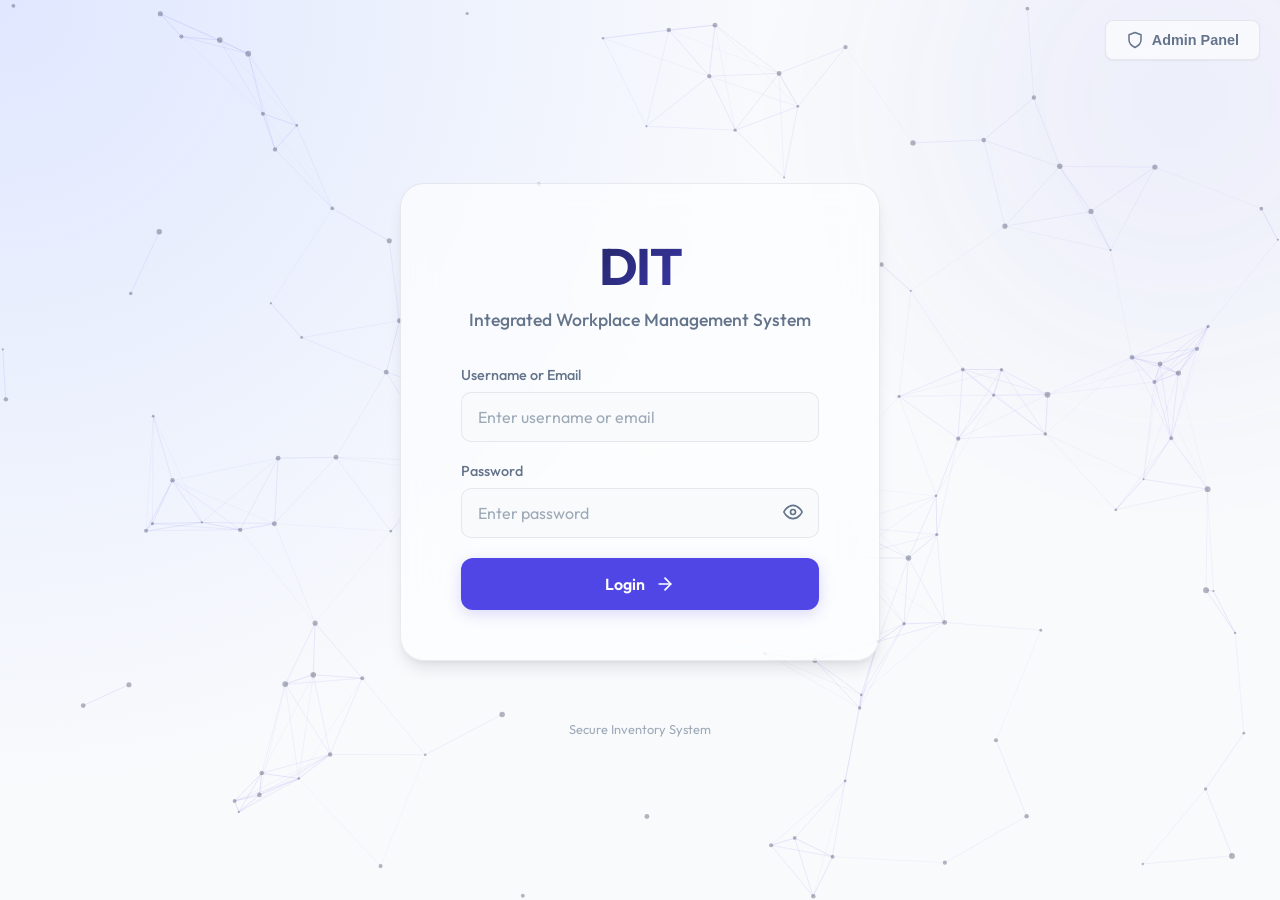
==== commit 5be1e4e8: "Enable shared Supabase dashboard access Co-authored-by: Copilot <223556219+Copilot@users.noreply.git" ====
--- a/index.html
+++ b/index.html
@@ -1094,6 +1094,8 @@
     <div class="footer">Secure Inventory System</div>
 
     <script src="sql-storage.js"></script>
+    <script src="supabase-config.js"></script>
+    <script src="cloud-sync.js"></script>
     <script>
       const memoryStore = (() => {
         const values = Object.create(null);
@@ -1102,6 +1104,7 @@
           setItem(key, value) { values[key] = String(value); try { localStorage.setItem(key, String(value)); } catch (e) {} if (window.sqlStorageSet) window.sqlStorageSet(key, value); }
         };
       })();
+      try { localStorage.removeItem("dit_stores_users"); } catch (error) {}
 
       // --- Theme Toggle ---
       function toggleTheme() {
@@ -1367,67 +1370,36 @@
       document.getElementById("newUserModules").innerHTML = buildModulePrivilegesHtml({});
 
       // --- Data Management ---
-      const STORAGE_KEY = "dit_stores_users";
       const DEPARTMENTS_KEY = "dit_departments_v1";
-      const DEFAULT_USERS = [
-        {
-          fullName: "Admin",
-          username: "admin",
-          email: "admin@dit.local",
-          password: "Password@123",
-          role: "Admin",
-          modules: getFullPrivileges(),
-        },
-      ];
-
-      function isValidUserShape(parsed) {
-        return (
-          Array.isArray(parsed) &&
-          parsed.length > 0 &&
-          typeof parsed[0].email === "string" &&
-          typeof parsed[0].modules === "object"
-        );
-      }
 
       async function getUsers() {
-        try {
-          const raw = memoryStore.getItem(STORAGE_KEY);
-          if (!raw) {
-            memoryStore.setItem(STORAGE_KEY, JSON.stringify(DEFAULT_USERS));
-            return JSON.parse(JSON.stringify(DEFAULT_USERS));
-          }
-          const parsed = JSON.parse(raw);
-          if (!isValidUserShape(parsed)) {
-            memoryStore.setItem(STORAGE_KEY, JSON.stringify(DEFAULT_USERS));
-            return JSON.parse(JSON.stringify(DEFAULT_USERS));
-          }
-          const departments = await getDepartments();
-          let changed = false;
-          parsed.forEach((user) => {
-            if (user.departmentPrivileges && typeof user.departmentPrivileges === "object") return;
-            user.departmentPrivileges = isAdminRole(user.role)
-              ? getFullDepartmentPrivileges(departments)
-              : (user.department && departments.includes(user.department)
-                ? { [user.department]: { view: true, add: true, edit: true, delete: true } }
-                : {});
-            changed = true;
-          });
-          if (changed) memoryStore.setItem(STORAGE_KEY, JSON.stringify(parsed));
-          return parsed;
-        } catch (err) {
-          console.error("Failed to load users, resetting to defaults:", err);
-            memoryStore.setItem(STORAGE_KEY, JSON.stringify(DEFAULT_USERS));
-          return JSON.parse(JSON.stringify(DEFAULT_USERS));
-        }
+        const result = await window.ditCloudSync.manageUsers("list");
+        if (!result || !Array.isArray(result.users)) throw new Error("The shared account service returned invalid data.");
+        return result.users;
       }
 
       async function saveUsers(users) {
         try {
-          memoryStore.setItem(STORAGE_KEY, JSON.stringify(users));
-          return users;
+          const existing = await getUsers();
+          const incomingIds = new Set(users.filter((user) => user.id).map((user) => user.id));
+          for (const user of users) {
+            if (!user.id) {
+              await window.ditCloudSync.manageUsers("create", user);
+              continue;
+            }
+            const oldUser = existing.find((item) => item.id === user.id);
+            if (!oldUser) continue;
+            const fields = ["email", "username", "fullName", "role", "modules", "department", "departmentPrivileges", "password"];
+            const changed = fields.some((field) => JSON.stringify(oldUser[field] || null) !== JSON.stringify(user[field] || null));
+            if (changed) await window.ditCloudSync.manageUsers("update", user);
+          }
+          for (const oldUser of existing) {
+            if (!incomingIds.has(oldUser.id)) await window.ditCloudSync.manageUsers("delete", null, oldUser.id);
+          }
+          return await getUsers();
         } catch (err) {
           console.error("Failed to save users:", err);
-          alert("Could not save changes. Your browser storage may be full or disabled.");
+          alert("Could not save account changes: " + err.message);
           throw err;
         }
       }
@@ -1523,26 +1495,21 @@
         const passInput = document.getElementById("adminPasswordInput").value;
         const errorDiv = document.getElementById("adminAuthError");
         try {
-          const users = await getUsers();
-          const adminUser = users.find(
-            (u) => u.email.toLowerCase() === emailInput && u.password === passInput && isAdminRole(u.role)
-          );
-
-          if (adminUser) {
-            sessionStorage.setItem("isAdminSession", "true");
-            sessionStorage.setItem("loggedInUser", JSON.stringify(adminUser));
-            closeModal("adminAuthModal");
-            await loadAdminDashboard();
-            openModal("adminDashboardModal");
-            document.getElementById("adminAuthForm").reset();
-            errorDiv.style.display = "none";
-          } else {
-            errorDiv.textContent = "Incorrect email or password.";
-            errorDiv.style.display = "block";
-          }
+          const adminUser = await window.ditCloudSync.signIn(emailInput, passInput);
+          if (!isAdminRole(adminUser.role)) throw new Error("Administrator access is required.");
+          sessionStorage.removeItem("isAdminSession");
+          sessionStorage.setItem("isAdminSession", "true");
+          sessionStorage.setItem("loggedInUser", JSON.stringify(adminUser));
+          sessionStorage.setItem("username", adminUser.username || adminUser.fullName || adminUser.email);
+          await window.ditCloudSync.hydrate();
+          closeModal("adminAuthModal");
+          await loadAdminDashboard();
+          openModal("adminDashboardModal");
+          document.getElementById("adminAuthForm").reset();
+          errorDiv.style.display = "none";
         } catch (err) {
           console.error("Admin verification failed:", err);
-          errorDiv.textContent = "Something went wrong. Please try again.";
+          errorDiv.textContent = err.message || "Could not sign in.";
           errorDiv.style.display = "block";
         }
       }
@@ -1966,22 +1933,21 @@
       // --- Landing Page Login ---
       async function handleLogin(e) {
         e.preventDefault();
-        const identifier = document.getElementById("loginUser").value.trim().toLowerCase();
+        const identifier = document.getElementById("loginUser").value.trim();
         const password = document.getElementById("loginPass").value;
         const errorDiv = document.getElementById("loginError");
-        const users = await getUsers();
-        const user = users.find(
-          (u) =>
-            (u.email.toLowerCase() === identifier || (u.username || "").toLowerCase() === identifier) &&
-            u.password === password
-        );
-
-        if (user) {
+        errorDiv.style.display = "none";
+        try {
+          const user = await window.ditCloudSync.signIn(identifier, password);
+          sessionStorage.removeItem("isAdminSession");
           sessionStorage.setItem("loggedInUser", JSON.stringify(user));
           sessionStorage.setItem("username", user.username || user.fullName || user.email);
           if (isAdminRole(user.role)) sessionStorage.setItem("isAdminSession", "true");
+          await window.ditCloudSync.hydrate();
           window.location.href = "dashboard.html";
-        } else {
+        } catch (err) {
+          console.error("Login failed:", err);
+          errorDiv.textContent = err.message || "Invalid username/email or password.";
           errorDiv.style.display = "block";
         }
       }
@@ -1993,6 +1959,9 @@
           loggedInUser = JSON.parse(sessionStorage.getItem("loggedInUser") || "null");
         } catch (error) {}
         if (!loggedInUser || !isAdminRole(loggedInUser.role) || sessionStorage.getItem("isAdminSession") !== "true") return;
+        const authUser = await window.ditCloudSync.requireSession();
+        if (!authUser || !isAdminRole(authUser.role)) return;
+        await window.ditCloudSync.hydrate();
         document.querySelector(".container").style.display = "none";
         await loadAdminDashboard();
         openModal("adminDashboardModal");
--- a/responsive.css
+++ b/responsive.css
@@ -0,0 +1,130 @@
+/* Shared responsive fallback for all inventory pages */
+:root {
+  --mobile-padding: 16px;
+}
+
+html {
+  scroll-behavior: smooth;
+}
+
+body {
+  min-width: 320px;
+}
+
+img,
+svg,
+canvas {
+  max-width: 100%;
+}
+
+@media (max-width: 1200px) {
+  .main-container {
+    padding: 24px 20px;
+  }
+
+  .main-header {
+    flex-direction: column;
+    align-items: flex-start;
+    gap: 18px;
+  }
+
+  .header-right {
+    width: 100%;
+    align-items: flex-start;
+  }
+
+  .date-badge-row {
+    width: 100%;
+    justify-content: flex-start;
+    flex-wrap: wrap;
+  }
+}
+
+@media (max-width: 900px) {
+  .table-scroll-wrapper {
+    max-height: 52vh;
+  }
+
+  .filter-bar,
+  .toolbar-row,
+  .main-controls,
+  .panel-header,
+  .form-grid,
+  .form-grid-3col {
+    grid-template-columns: 1fr;
+    display: grid;
+  }
+
+  .panel-actions,
+  .header-actions,
+  .confirm-actions,
+  .modal-footer {
+    flex-wrap: wrap;
+  }
+}
+
+@media (max-width: 720px) {
+  .main-container {
+    padding: 18px var(--mobile-padding);
+  }
+
+  .header-left h1 {
+    font-size: 1.8rem;
+  }
+
+  .user-info {
+    width: 100%;
+    justify-content: space-between;
+  }
+
+  .nav-dropdown-wrap,
+  .nav-toggle-btn {
+    width: 100%;
+  }
+
+  .nav-dropdown-menu {
+    left: 0;
+    right: 0;
+    width: 100%;
+  }
+
+  .table-card {
+    border-radius: 12px;
+  }
+
+  th,
+  td {
+    padding-left: 10px;
+    padding-right: 10px;
+  }
+}
+
+@media (max-width: 560px) {
+  .main-header {
+    padding-bottom: 12px;
+  }
+
+  .user-info {
+    flex-wrap: wrap;
+    gap: 8px;
+  }
+
+  .header-btn,
+  .btn,
+  .split-btn {
+    width: 100%;
+    justify-content: center;
+  }
+
+  .modal {
+    max-width: none;
+    width: min(100%, 96vw);
+  }
+
+  .modal-body,
+  .modal-header,
+  .modal-footer {
+    padding-left: 16px;
+    padding-right: 16px;
+  }
+}
